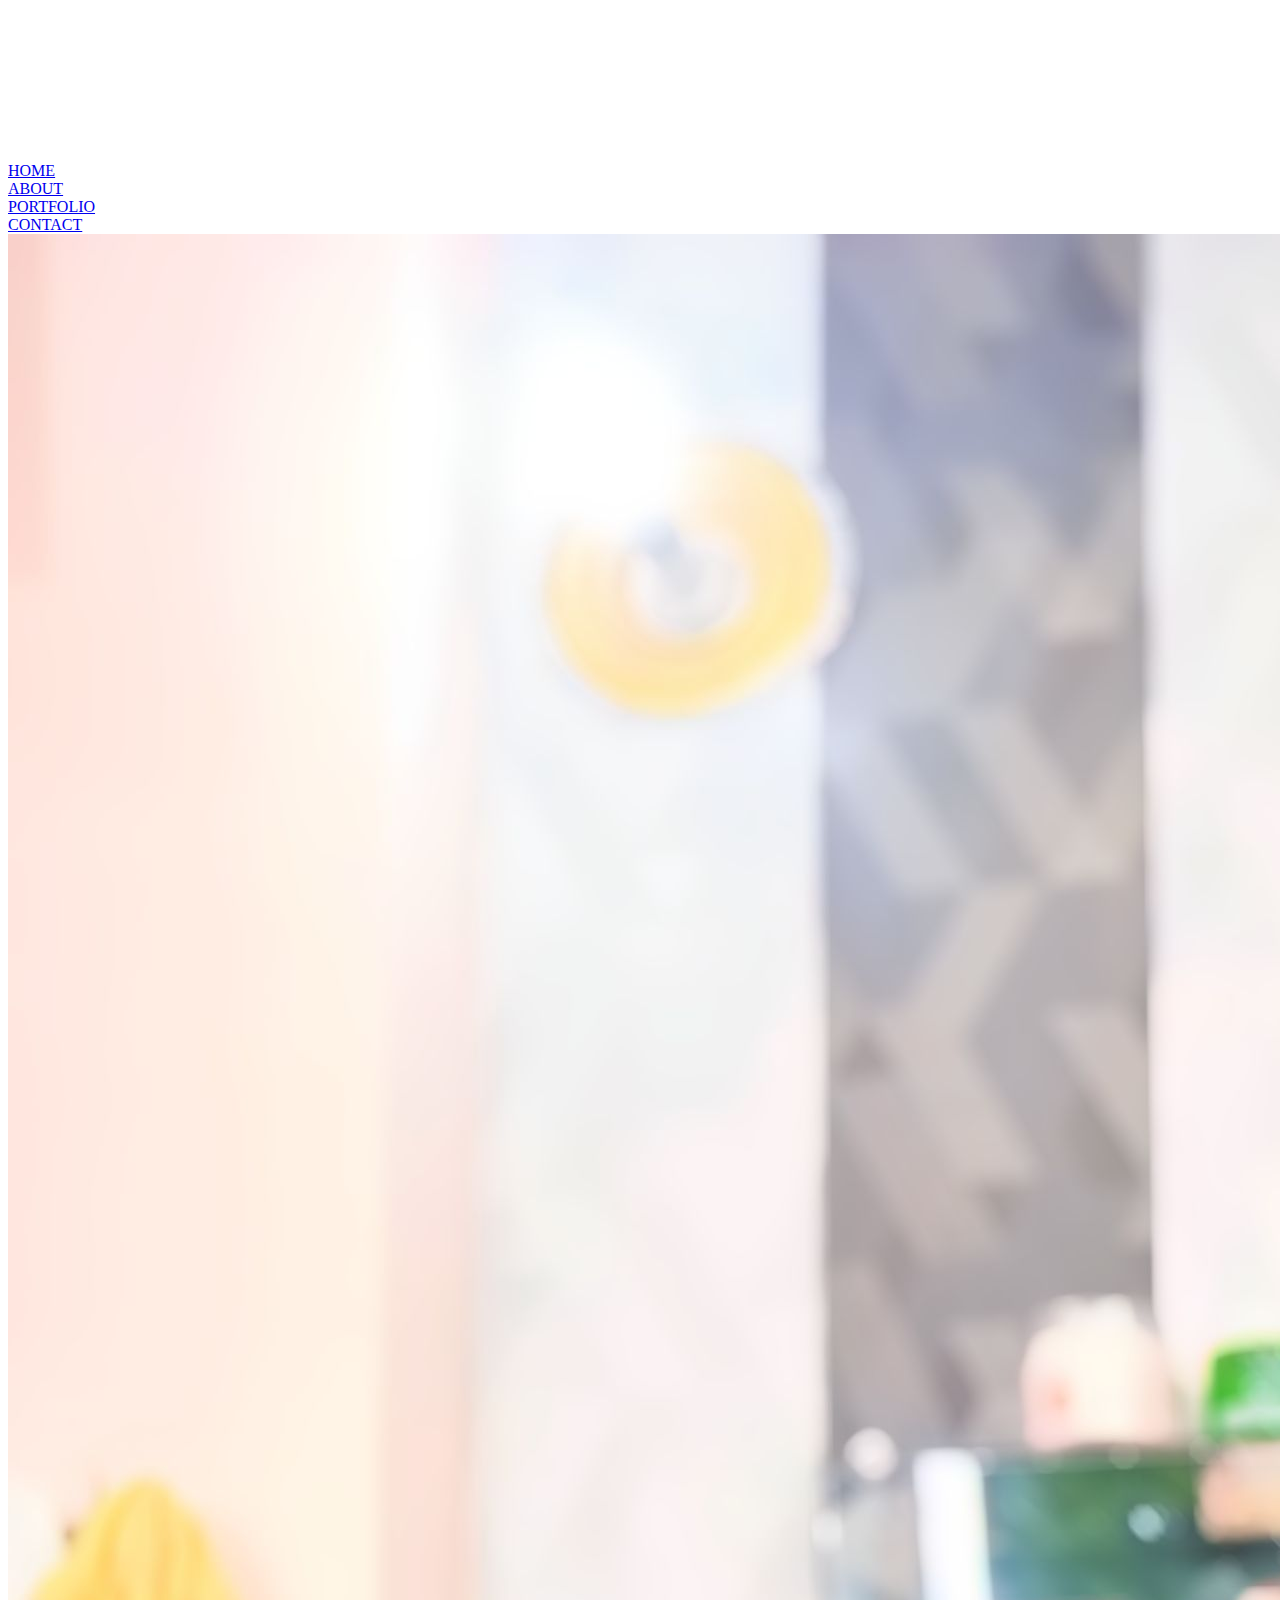
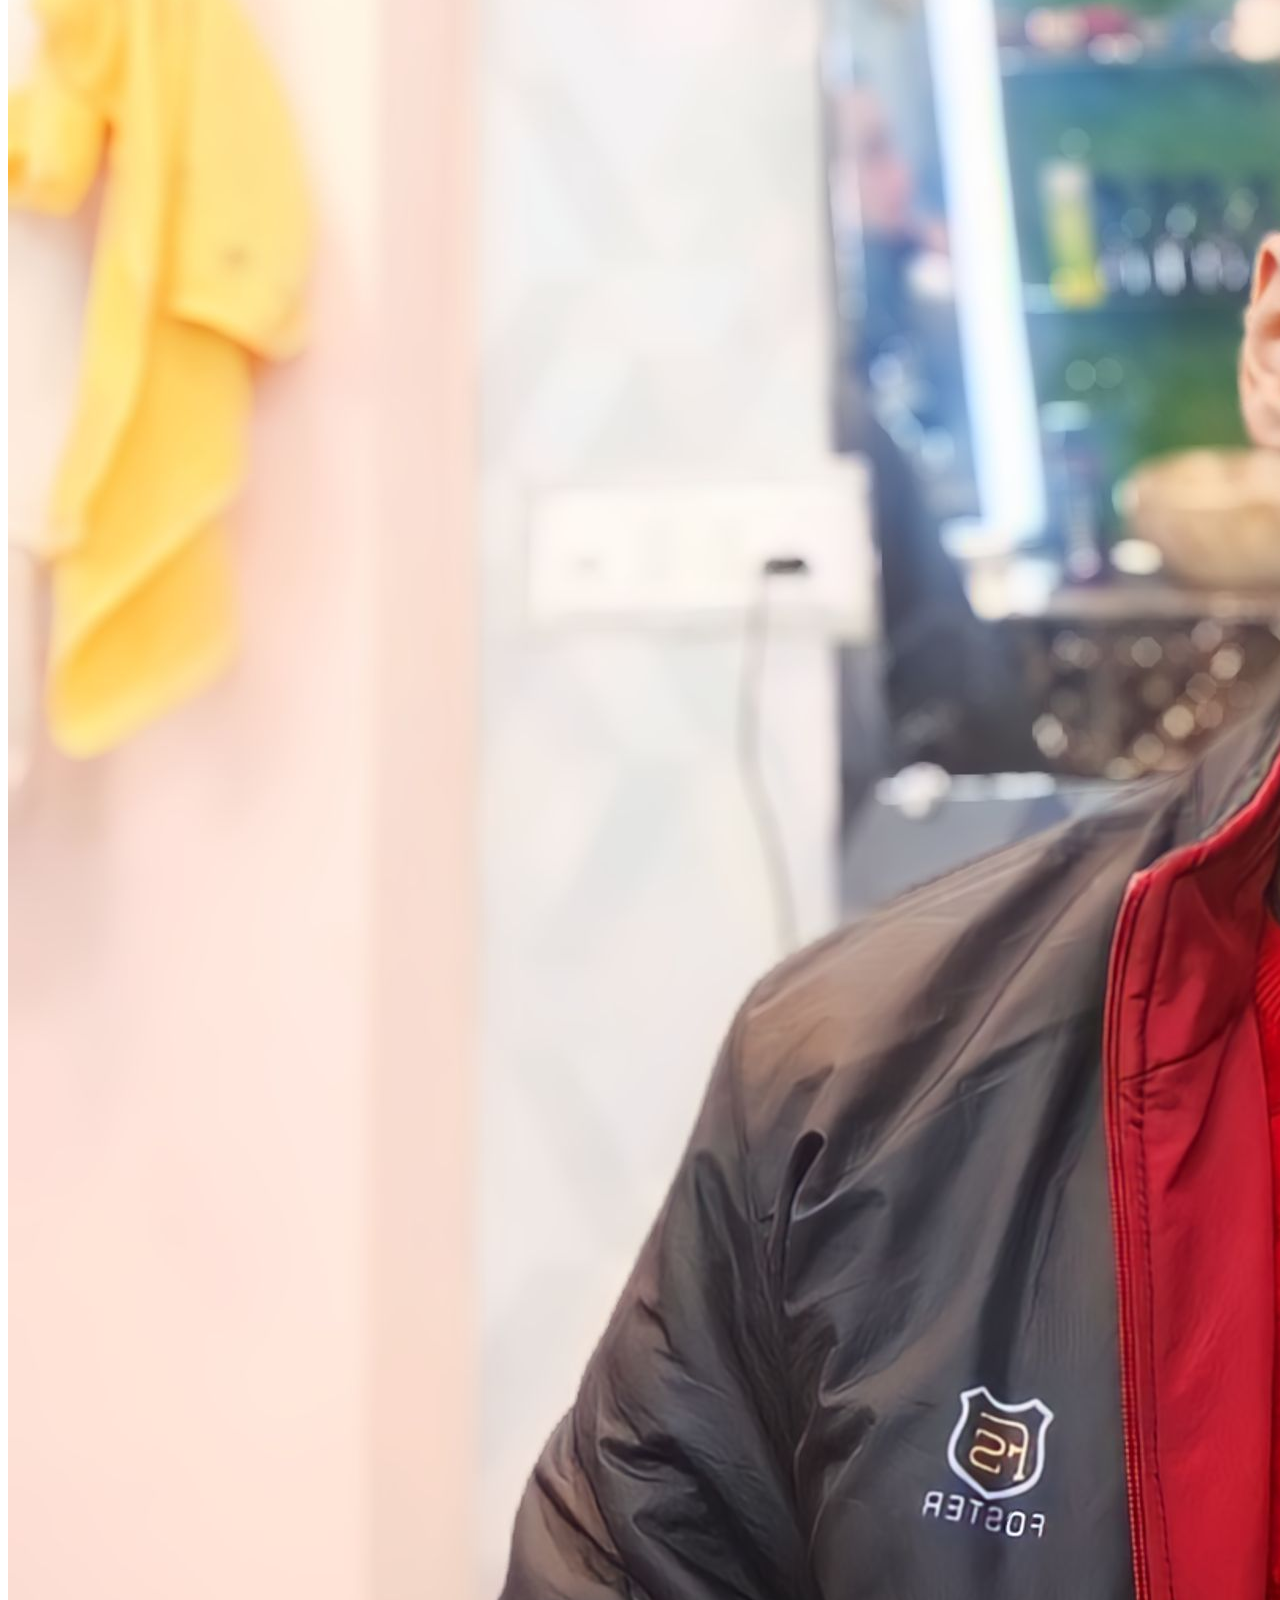
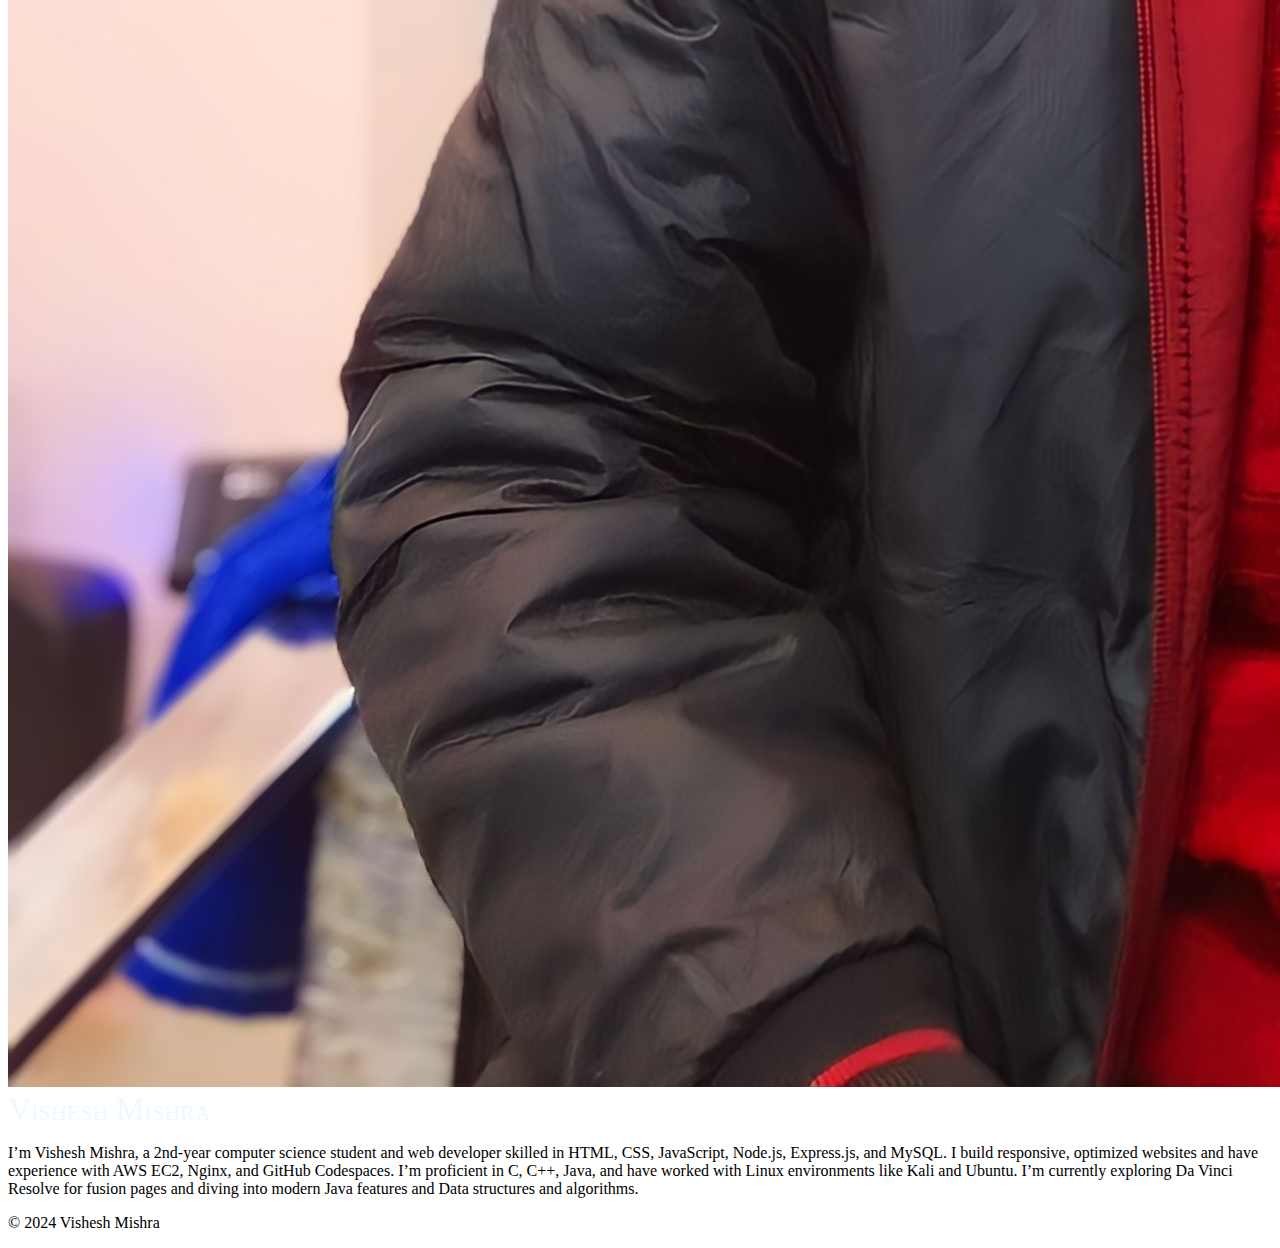
==== index.html @ 9a9c04b6 "Add files via upload" ====
<!DOCTYPE html>
<html lang="en">

<head>
    <meta charset="UTF-8">
    <meta name="viewport" content="width=device-width, initial-scale=1.0">
    <title>Portfolio</title>
    <link rel="stylesheet" href="styles.css">
    <link rel="stylesheet" href="https://cdnjs.cloudflare.com/ajax/libs/font-awesome/6.5.1/css/all.min.css"
        integrity="sha512-DTOQO9RWCH3ppGqcWaEA1BIZOC6xxalwEsw9c2QQeAIftl+Vegovlnee1c9QX4TctnWMn13TZye+giMm8e2LwA=="
        crossorigin="anonymous" referrerpolicy="no-referrer" />
</head>

<body>

    <video class="video-background" autoplay muted loop playsinline>
        <source src="particles.mp4" type="video/mp4">
        Your browser does not support the video tag.
    </video>

    <!-- Rest of your HTML content -->
    <header>
        <div class="nav-items">
            <div class="nav-Home">
                <a href="index.html">
                    <i class="fa-solid fa-house"></i>
                    HOME
                </a>
            </div>
            <div class="nav-about">
                <a href="About.html">
                    <i class="fa-solid fa-address-card"></i>
                    ABOUT
                </a>
            </div>
            <div class="nav-Home">
                <a href="Portfolio.html">
                    <i class="fa-solid fa-briefcase"></i>
                    PORTFOLIO
                </a>
            </div>
            <div class="nav-Home">
                <a href="Contact.html">
                    <i class="fa-solid fa-phone"></i>
                    CONTACT
                </a>
            </div>
        </div>
    </header>

    <div class="hero-section">
        <div class="my-image">
            <img src="myself.jpg" alt="Vishesh Mishra">
            <figcaption style="color: aliceblue; font-variant: small-caps; font-size: xx-large;">Vishesh Mishra</figcaption>
        </div>
        <div class="my-intro fade-in">
            <p>
                I’m Vishesh Mishra, a 2nd-year computer science student and web
                developer skilled in HTML, CSS, JavaScript, Node.js, Express.js, and MySQL.
                I build responsive, optimized websites and have experience with AWS EC2, Nginx,
                and GitHub Codespaces. I’m proficient in C, C++, Java, and have worked with Linux
                environments like Kali and Ubuntu.
                I’m currently exploring Da
                Vinci Resolve for
                fusion pages and diving into modern Java
                features and Data structures and algorithms.</p>
        </div>
    </div>

    

    <footer>
        <div class="footer-items">
            <div class="copyright">
                <p> &copy; 2024 Vishesh Mishra</p>
            </div>
            <div class="social-media">
                <div class="facebook">
                    <a href="https://www.facebook.com/">
                        <i class="fa-brands fa-facebook"></i>
                    </a>
                </div>
                <div class="instagram">
                    <a href="https://www.instagram.com/">
                        <i class="fa-brands fa-square-instagram"></i>
                    </a>
                </div>
                <div class="whatsapp">
                    <a href="https://web.whatsapp.com/">
                        <i class="fa-brands fa-whatsapp"></i>
                    </a>
                </div>
                <div class="linkedin">
                    <a href="https://www.linkedin.com/in/vishesh-mishra-372784218/">
                        <i class="fa-brands fa-linkedin"></i>
                    </a>
                </div>
                <div class="github">
                    <a href="https://github.com/first2last">
                        <i class="fa-brands fa-github"></i>
                    </a>
                </div>
            </div>
        </div>
    </footer>
</body>

</html>
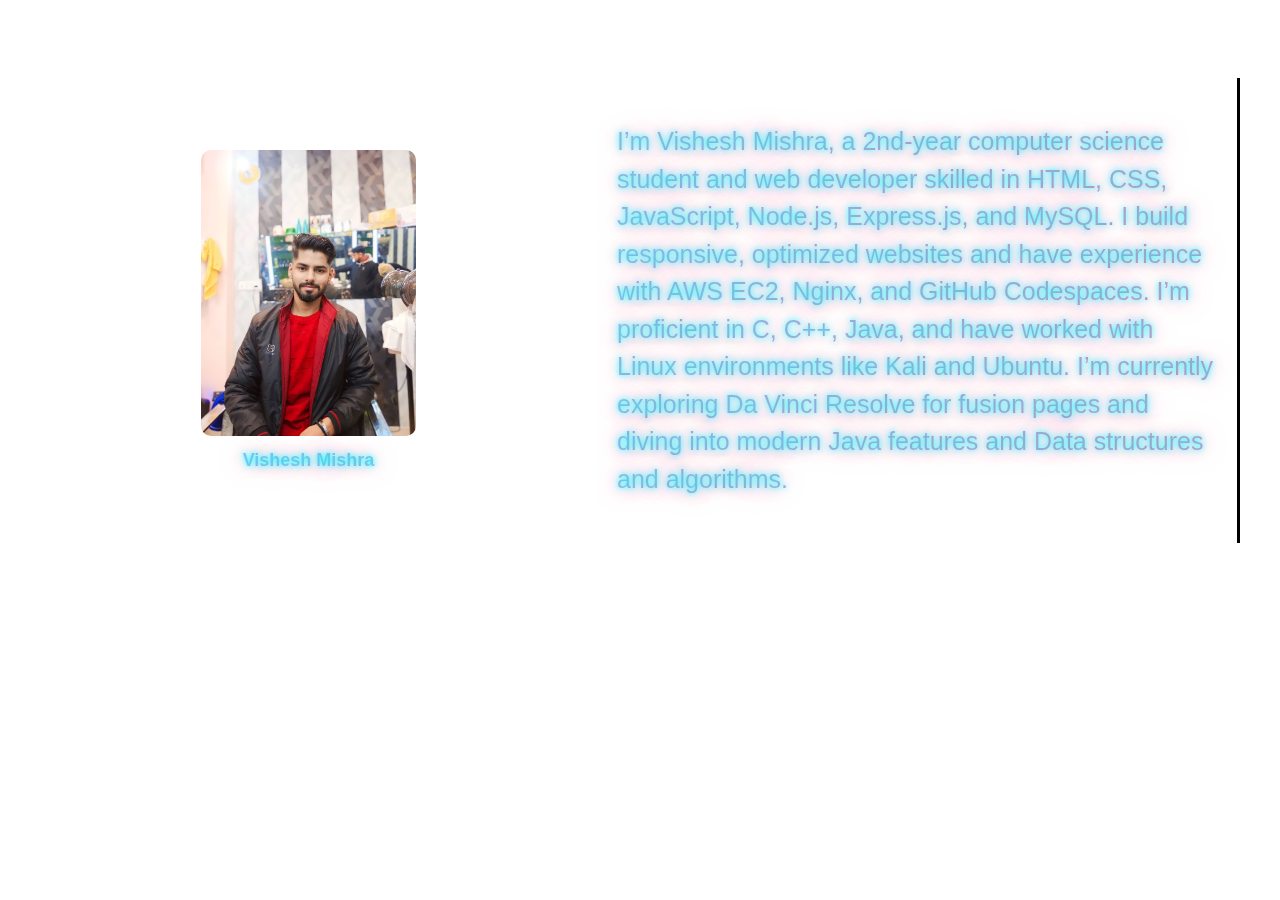
==== commit 92e9128b: "Update index.html" ====
--- a/index.html
+++ b/index.html
@@ -51,7 +51,7 @@
     <div class="hero-section">
         <div class="my-image">
             <img src="myself.jpg" alt="Vishesh Mishra">
-            <figcaption style="color: aliceblue; font-variant: small-caps; font-size: xx-large;">Vishesh Mishra</figcaption>
+            <figcaption>Vishesh Mishra</figcaption>
         </div>
         <div class="my-intro fade-in">
             <p>
@@ -72,7 +72,7 @@
     <footer>
         <div class="footer-items">
             <div class="copyright">
-                <p> &copy; 2024 Vishesh Mishra</p>
+                <p>&copy; 2024 Vishesh Mishra</p>
             </div>
             <div class="social-media">
                 <div class="facebook">
@@ -105,4 +105,4 @@
     </footer>
 </body>
 
-</html>+</html>
--- a/styles.css
+++ b/styles.css
@@ -0,0 +1,242 @@
+/* General Styles */
+html,
+body {
+    height: 100%;
+    margin: 0;
+    padding: 0;
+    box-sizing: border-box;
+    font-family: Arial, sans-serif;
+}
+
+body {
+    display: flex;
+    flex-direction: column;
+    min-height: 100vh;
+    position: relative;
+    overflow: hidden;
+    /* Ensure video doesn't get cut off */
+}
+
+.video-background {
+    position: fixed;
+    top: 0;
+    left: 0;
+    width: 100vw;
+    height: 100vh;
+    object-fit: cover;
+    z-index: -1;
+    /* Stay in the background */
+}
+
+header,
+.hero-section,
+footer {
+    z-index: 1;
+    /* Ensure these elements are on top */
+}
+
+main {
+    flex: 1;
+}
+
+/* Navigation Bar */
+header {
+    padding: 10px 0;
+    text-align: center;
+}
+
+.nav-items {
+    display: flex;
+    justify-content: center;
+    gap: 20px;
+}
+
+.nav-items a {
+    color: white;
+    text-decoration: none;
+    font-size: 16px;
+    /* Smaller text size */
+    font-variant: small-caps;
+    /* Small caps variant */
+    padding: 10px 20px;
+}
+
+.nav-items a:hover {
+    background-color: #555;
+    border-radius: 5px;
+}
+
+/* Hero Section */
+.hero-section {
+    display: flex;
+    align-items: center;
+    justify-content: space-between;
+    padding: 40px;
+    background: black;
+    /* Ensuring a dark background for the glow effect */
+    flex-wrap: wrap;
+    /* Allow wrapping to avoid overflow */
+    
+    background: linear-gradient(90deg, #a0c4ff, #ff77b6); /* Light blue to pink gradient */
+    -webkit-background-clip: text;
+    -webkit-text-fill-color: transparent;
+    text-shadow:
+        0 0 5px rgba(0, 255, 255, 0.7),  /* Light cyan glow */
+        0 0 10px rgba(0, 255, 255, 0.6), /* Mid light cyan glow */
+        0 0 20px rgba(255, 105, 180, 0.5), /* Soft pink glow */
+        0 0 30px rgba(255, 105, 180, 0.4), /* Mid soft pink glow */
+        0 0 40px rgba(255, 255, 255, 0.3); /* White outer glow */
+}
+
+.figcaption {
+    color: white;
+}
+
+.my-image {
+    flex: 1;
+    text-align: center;
+    margin-right: 20px;
+}
+
+.my-image img {
+    max-width: 40%;
+    height: auto;
+    border-radius: 10px;
+}
+
+.my-image figcaption {
+    margin-top: 10px;
+    font-size: 18px;
+    font-weight: bold;
+}
+
+/* Typing Effect */
+.my-intro {
+    flex: 2;
+    max-width: 600px;
+    /* Limit max-width to prevent overflow */
+    font-size: 25px;
+    line-height: 1.5;
+    padding: 20px;
+    /* Add padding to create space */
+    margin: 0 auto;
+    /* Center the intro */
+    white-space: normal;
+    /* Allow wrapping to prevent overflow */
+    word-wrap: break-word;
+    /* Ensure words break appropriately */
+    overflow: hidden;
+    border-right: 3px solid;
+    /* Cursor effect */
+    animation: typing 3.5s steps(40, end), blink-caret 0.75s step-end infinite;
+}
+
+/* Fading In Effect */
+.fade-in {
+    animation: fadeIn 3s ease-out;
+}
+
+@keyframes typing {
+    from {
+        width: 0;
+    }
+    to {
+        width: 100%;
+    }
+}
+
+@keyframes blink-caret {
+    from,
+    to {
+        border-color: transparent;
+    }
+    50% {
+        border-color: black;
+    }
+}
+
+@keyframes fadeIn {
+    from {
+        opacity: 0;
+    }
+    to {
+        opacity: 1;
+    }
+}
+
+/* Footer Section */
+footer {
+    text-align: center;
+    color: white;
+    width: 100%;
+    position: absolute;
+    bottom: 0;
+}
+
+.footer-items {
+    display: flex;
+    justify-content: space-between;
+    align-items: center;
+    width: 100%;
+}
+
+.copyright {
+    font-size: 16px;
+    margin-left: 6px;
+}
+
+.social-media {
+    display: flex;
+    gap: 20px;
+}
+
+.social-media a {
+    color: white;
+    font-size: 24px;
+    text-decoration: none;
+}
+
+.social-media a:hover {
+    color: #aaa;
+    border: solid white;
+}
+
+/* Responsive Design */
+@media (max-width: 768px) {
+    .hero-section {
+        flex-direction: column;
+        padding: 20px;
+        /* Reduce padding for smaller screens */
+        text-align: center;
+    }
+
+    .my-image {
+        margin-right: 0;
+        margin-bottom: 20px;
+    }
+
+    .my-intro {
+        max-width: 100%;
+        /* Let intro text take the full width */
+        padding: 10px;
+        /* Reduce padding for smaller screens */
+        white-space: normal;
+        /* Allow text to wrap */
+        word-wrap: break-word;
+        /* Break long words */
+        border-right: none;
+        /* Remove cursor effect on small screens */
+        animation: none;
+        /* Disable animation on mobile */
+    }
+
+    .footer-items {
+        flex-direction: column;
+        align-items: center;
+    }
+
+    .social-media {
+        margin-top: 15px;
+        justify-content: center;
+    }
+}
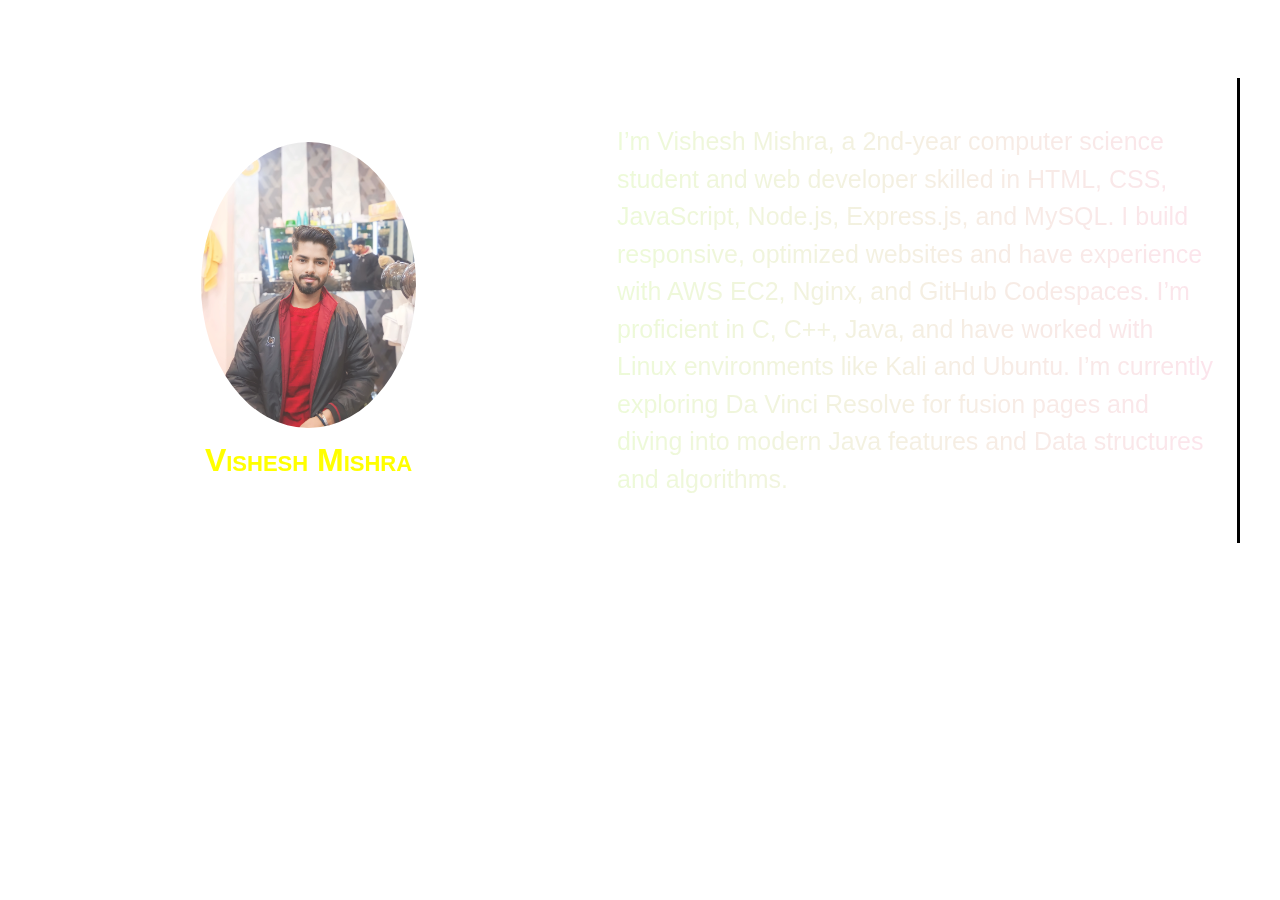
==== commit 2f708924: "Update index.html" ====
--- a/index.html
+++ b/index.html
@@ -14,7 +14,7 @@
 <body>
 
     <video class="video-background" autoplay muted loop playsinline>
-        <source src="particles.mp4" type="video/mp4">
+        <source src="particles (1) (1).mp4" type="video/mp4">
         Your browser does not support the video tag.
     </video>
 
--- a/styles.css
+++ b/styles.css
@@ -72,24 +72,26 @@
     align-items: center;
     justify-content: space-between;
     padding: 40px;
-    background: black;
+
     /* Ensuring a dark background for the glow effect */
     flex-wrap: wrap;
     /* Allow wrapping to avoid overflow */
-    
-    background: linear-gradient(90deg, #a0c4ff, #ff77b6); /* Light blue to pink gradient */
+}
+
+.hero-section p {
+    background: black;
+    background: linear-gradient(90deg, #edfad8, #fce4ec);
+    /* Light blue to pink gradient */
     -webkit-background-clip: text;
     -webkit-text-fill-color: transparent;
-    text-shadow:
-        0 0 5px rgba(0, 255, 255, 0.7),  /* Light cyan glow */
-        0 0 10px rgba(0, 255, 255, 0.6), /* Mid light cyan glow */
-        0 0 20px rgba(255, 105, 180, 0.5), /* Soft pink glow */
-        0 0 30px rgba(255, 105, 180, 0.4), /* Mid soft pink glow */
-        0 0 40px rgba(255, 255, 255, 0.3); /* White outer glow */
-}
+    
+}
+
 
 .figcaption {
-    color: white;
+    color:  yellow;
+    font-weight: bolder;
+    font-size: xx-large;
 }
 
 .my-image {
@@ -101,14 +103,13 @@
 .my-image img {
     max-width: 40%;
     height: auto;
-    border-radius: 10px;
-}
-
-.my-image figcaption {
-    margin-top: 10px;
-    font-size: 18px;
-    font-weight: bold;
-}
+    border-radius: 50%;
+    opacity: 0.8;
+
+    /* Fixing the rounding issue */
+}
+
+
 
 /* Typing Effect */
 .my-intro {
@@ -127,29 +128,28 @@
     /* Ensure words break appropriately */
     overflow: hidden;
     border-right: 3px solid;
-    /* Cursor effect */
-    animation: typing 3.5s steps(40, end), blink-caret 0.75s step-end infinite;
-}
-
-/* Fading In Effect */
-.fade-in {
-    animation: fadeIn 3s ease-out;
-}
+
+}
+
+
 
 @keyframes typing {
     from {
         width: 0;
     }
+
     to {
         width: 100%;
     }
 }
 
 @keyframes blink-caret {
+
     from,
     to {
         border-color: transparent;
     }
+
     50% {
         border-color: black;
     }
@@ -159,42 +159,47 @@
     from {
         opacity: 0;
     }
+
     to {
         opacity: 1;
     }
 }
 
-/* Footer Section */
+
 footer {
-    text-align: center;
-    color: white;
-    width: 100%;
-    position: absolute;
-    bottom: 0;
+    padding: 10px 0;
+    
+    margin-top: auto;
+    /* Push footer to the bottom */
 }
 
 .footer-items {
     display: flex;
     justify-content: space-between;
     align-items: center;
-    width: 100%;
-}
-
-.copyright {
-    font-size: 16px;
-    margin-left: 6px;
-}
-
-.social-media {
-    display: flex;
-    gap: 20px;
+    padding: 0 20px;
+}
+
+.footer-items .social-media {
+    display: flex;
+    gap: 10px;
 }
 
 .social-media a {
     color: white;
     font-size: 24px;
     text-decoration: none;
-}
+    font-size:medium;
+}
+
+
+
+.footer-items .copyright p {
+    margin: 0;
+    color: white;
+    font-size: medium;
+}
+
 
 .social-media a:hover {
     color: #aaa;
@@ -233,10 +238,26 @@
     .footer-items {
         flex-direction: column;
         align-items: center;
+        font-size: small;
+        
     }
 
     .social-media {
         margin-top: 15px;
         justify-content: center;
-    }
-}
+        font-size: small;
+    }
+}
+
+
+
+.my-image figcaption {
+    margin-top: 10px;
+    font-size: xx-large;
+    /* Ensure the font size is noticeable */
+    font-variant: small-caps;
+    /* Apply small-caps */
+    font-weight: bold;
+    color: yellow;
+    /* Ensure the color is white-ish and visible */
+}
